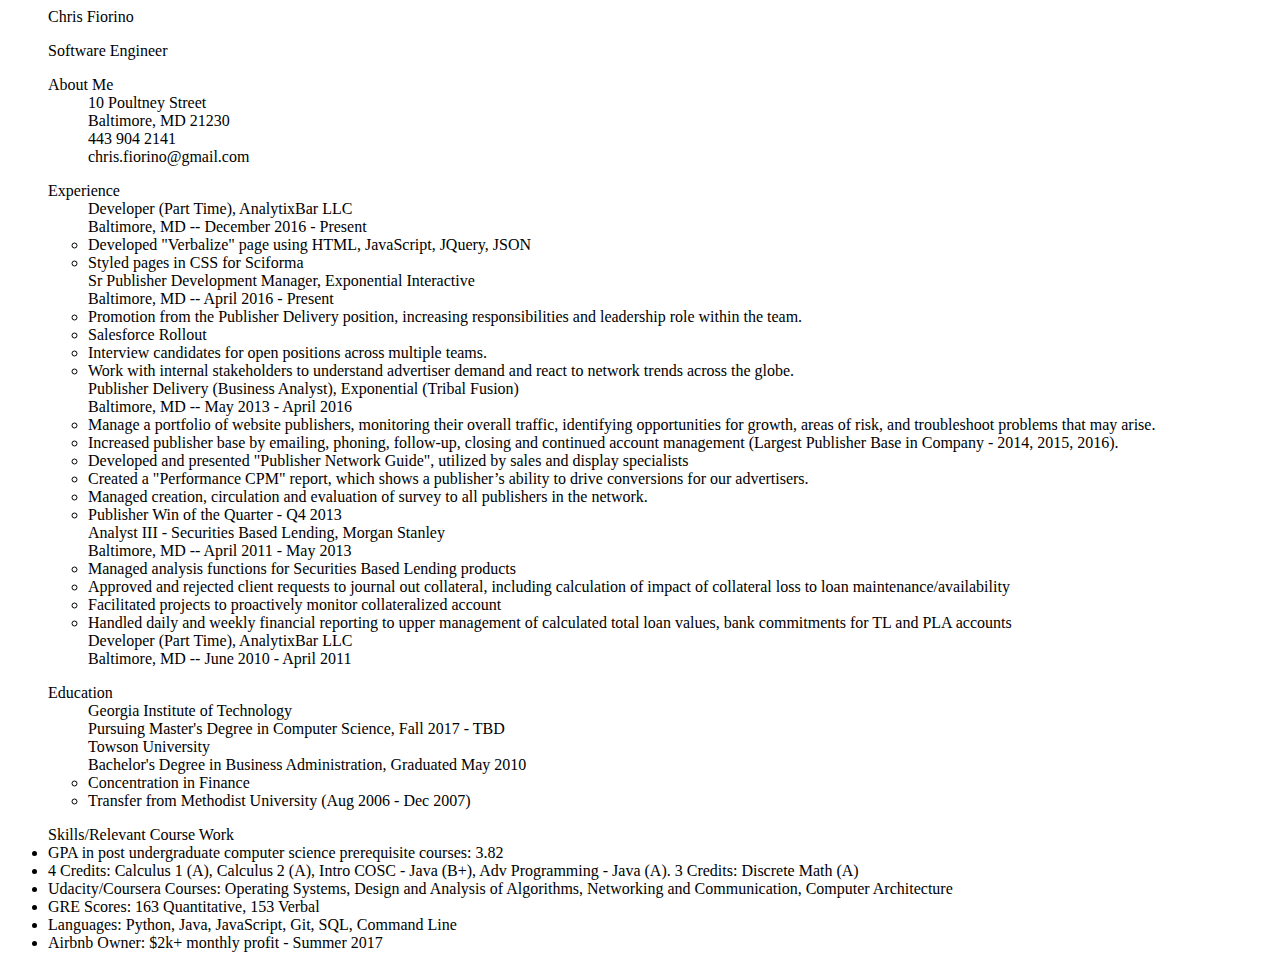
==== cfio.html @ d8e2fc2d "Add HTML via upload" ====
<DOCTYPE html>
<html>
    <head>
        <title>Chris Fiorino - Resume</title>
    </head>
    <body>
    
    	<div id="intro">
	        <ul> Chris Fiorino </ul>
	        <ul> Software Engineer </ul>
	    </div>

	    <div id="header">
	    	<ul> About Me 
	     		<ul>10 Poultney Street</ul>
	    		<ul>Baltimore, MD 21230</ul>
	    		<ul>443 904 2141</ul>
	    		<ul>chris.fiorino@gmail.com</ul>
	    	</ul>
	    </div>		

	    <div id="header">
	    	<ul> Experience 
	    		<ul> Developer (Part Time), AnalytixBar LLC </ul>
	    		<ul> Baltimore, MD -- December 2016 - Present 	
	    			<li>Developed "Verbalize" page using HTML, JavaScript, JQuery, JSON</li>
	    			<li>Styled pages in CSS for Sciforma</li>
	    		</ul>

	    		<ul> Sr Publisher Development Manager, Exponential Interactive </ul>
	    		<ul> Baltimore, MD -- April 2016 - Present
	    			<li>Promotion from the Publisher Delivery position, increasing responsibilities and leadership role within the team.</li>
	    			<li>Salesforce Rollout</li>
	    			<li>Interview candidates for open positions across multiple teams.</li>
	    			<li>Work with internal stakeholders to understand advertiser demand and react to network trends across the globe.</li>	
	    		</ul>
	    				
	    		<ul> Publisher Delivery (Business Analyst), Exponential (Tribal Fusion) </ul>
	    		<ul> Baltimore, MD -- May 2013 - April 2016
	    			<li>Manage a portfolio of website publishers, monitoring their overall traffic, identifying opportunities for growth, areas of risk, and troubleshoot problems that may arise.</li>
	    			<li>Increased publisher base by emailing, phoning, follow-up, closing and continued account management (Largest Publisher Base in Company - 2014, 2015, 2016).</li>
	    			<li>Developed and presented "Publisher Network Guide", utilized by sales and display specialists</li>
	    			<li>Created a "Performance CPM" report, which shows a publisher’s ability to drive conversions for our advertisers. </li>
	    			<li>Managed creation, circulation and evaluation of survey to all publishers in the network.</li>
	    			<li>Publisher Win of the Quarter - Q4 2013</li>
	    		</ul>		

	    		<ul> Analyst III - Securities Based Lending, Morgan Stanley </ul>
	    		<ul> Baltimore, MD -- April 2011 - May 2013 
	    			<li>Managed analysis functions for Securities Based Lending products</li>
	    			<li>Approved and rejected client requests to journal out collateral, including calculation of impact of collateral loss to loan maintenance/availability</li>
	    			<li>Facilitated projects to proactively monitor collateralized account</li>
	    			<li>Handled daily and weekly financial reporting to upper management of calculated total loan values, bank commitments for TL and PLA accounts</li>
	    		</ul>

	    		<ul> Developer (Part Time), AnalytixBar LLC </ul>
	    		<ul> Baltimore, MD -- June 2010 - April 2011 </ul>
	    	</ul>
	    </div>	

		<div id="header">
	    	<ul> Education 
	    		<ul> Georgia Institute of Technology </ul>
	    		<ul> Pursuing Master's Degree in Computer Science, Fall 2017 - TBD </ul>

	    		<ul> Towson University </ul>
	    		<ul> Bachelor's Degree in Business Administration, Graduated May 2010 
	    		    <li>Concentration in Finance</li>
	    			<li>Transfer from Methodist University (Aug 2006 - Dec 2007)</li>
	    		</ul>
	    	</ul>
	    </div>	

		<div id="header">
	    	<ul> Skills/Relevant Course Work 
	    		<li>GPA in post undergraduate computer science prerequisite courses: 3.82
	    			<li>4 Credits: Calculus 1 (A), Calculus 2 (A), Intro COSC - Java (B+), Adv Programming - Java (A). 3 Credits: Discrete Math (A)</li>
	    			<li>Udacity/Coursera Courses: Operating Systems, Design and Analysis of Algorithms, Networking and Communication, Computer Architecture</li>
	    			</li>
	    		<li>GRE Scores: 163 Quantitative, 153 Verbal</li>
	    		<li>Languages: Python, Java, JavaScript, Git, SQL, Command Line</li>
	    		<li>Airbnb Owner: $2k+ monthly profit - Summer 2017 </li>
	    	</ul>
	    </div>
	</body>
</html>
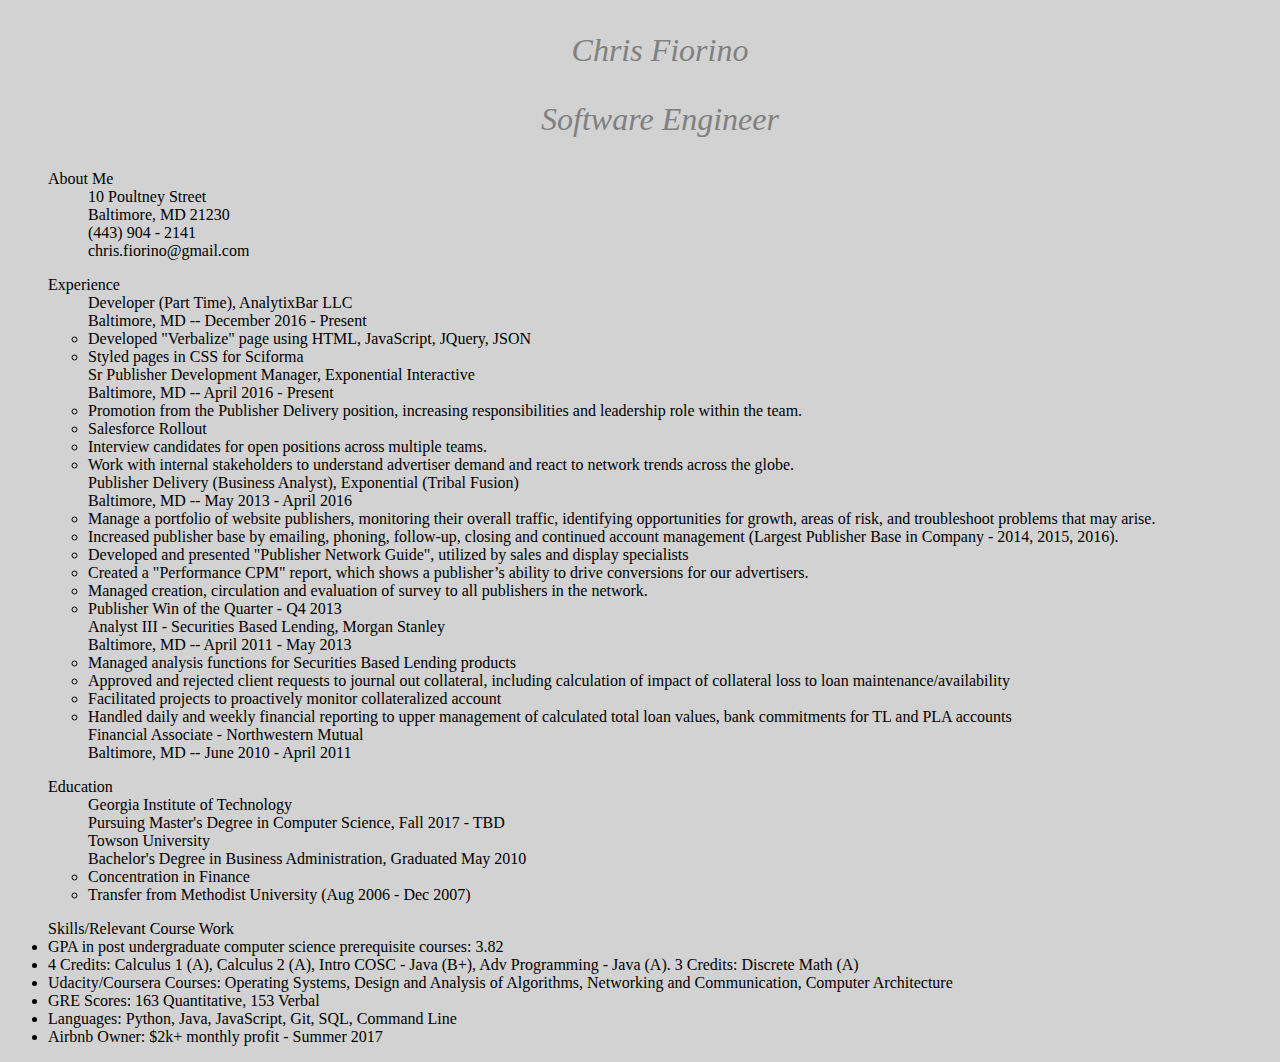
==== commit 89866228: "added css markings to html file and initial css styling to css file, maining for testing purposes, f" ====
--- a/cfio.html
+++ b/cfio.html
@@ -1,42 +1,45 @@
-<DOCTYPE html>
+<!DOCTYPE html>
 <html>
     <head>
         <title>Chris Fiorino - Resume</title>
+        <link rel = "stylesheet"
+        	type = "text/css"
+        	href = "myStyle.css" />
     </head>
     <body>
     
-    	<div id="intro">
+    	<div class="intro">
 	        <ul> Chris Fiorino </ul>
 	        <ul> Software Engineer </ul>
 	    </div>
 
-	    <div id="header">
-	    	<ul> About Me 
+	    <div class="section">
+	    	<ul class = "header"> About Me 
 	     		<ul>10 Poultney Street</ul>
 	    		<ul>Baltimore, MD 21230</ul>
-	    		<ul>443 904 2141</ul>
+	    		<ul>(443) 904 - 2141</ul>
 	    		<ul>chris.fiorino@gmail.com</ul>
 	    	</ul>
 	    </div>		
 
-	    <div id="header">
-	    	<ul> Experience 
-	    		<ul> Developer (Part Time), AnalytixBar LLC </ul>
-	    		<ul> Baltimore, MD -- December 2016 - Present 	
+	    <div class="section">
+	    	<ul class= "header"> Experience 
+	    		<ul class= "jobtitle"> Developer (Part Time), AnalytixBar LLC </ul>
+	    		<ul class= "city"> Baltimore, MD -- December 2016 - Present 	
 	    			<li>Developed "Verbalize" page using HTML, JavaScript, JQuery, JSON</li>
 	    			<li>Styled pages in CSS for Sciforma</li>
 	    		</ul>
 
-	    		<ul> Sr Publisher Development Manager, Exponential Interactive </ul>
-	    		<ul> Baltimore, MD -- April 2016 - Present
+	    		<ul class= "jobtitle"> Sr Publisher Development Manager, Exponential Interactive </ul>
+	    		<ul class= "city"> Baltimore, MD -- April 2016 - Present
 	    			<li>Promotion from the Publisher Delivery position, increasing responsibilities and leadership role within the team.</li>
 	    			<li>Salesforce Rollout</li>
 	    			<li>Interview candidates for open positions across multiple teams.</li>
 	    			<li>Work with internal stakeholders to understand advertiser demand and react to network trends across the globe.</li>	
 	    		</ul>
 	    				
-	    		<ul> Publisher Delivery (Business Analyst), Exponential (Tribal Fusion) </ul>
-	    		<ul> Baltimore, MD -- May 2013 - April 2016
+	    		<ul class= "jobtitle"> Publisher Delivery (Business Analyst), Exponential (Tribal Fusion) </ul>
+	    		<ul class= "city"> Baltimore, MD -- May 2013 - April 2016
 	    			<li>Manage a portfolio of website publishers, monitoring their overall traffic, identifying opportunities for growth, areas of risk, and troubleshoot problems that may arise.</li>
 	    			<li>Increased publisher base by emailing, phoning, follow-up, closing and continued account management (Largest Publisher Base in Company - 2014, 2015, 2016).</li>
 	    			<li>Developed and presented "Publisher Network Guide", utilized by sales and display specialists</li>
@@ -45,21 +48,21 @@
 	    			<li>Publisher Win of the Quarter - Q4 2013</li>
 	    		</ul>		
 
-	    		<ul> Analyst III - Securities Based Lending, Morgan Stanley </ul>
-	    		<ul> Baltimore, MD -- April 2011 - May 2013 
+	    		<ul class= "jobtitle"> Analyst III - Securities Based Lending, Morgan Stanley </ul>
+	    		<ul class= "city"> Baltimore, MD -- April 2011 - May 2013 
 	    			<li>Managed analysis functions for Securities Based Lending products</li>
 	    			<li>Approved and rejected client requests to journal out collateral, including calculation of impact of collateral loss to loan maintenance/availability</li>
 	    			<li>Facilitated projects to proactively monitor collateralized account</li>
 	    			<li>Handled daily and weekly financial reporting to upper management of calculated total loan values, bank commitments for TL and PLA accounts</li>
 	    		</ul>
 
-	    		<ul> Developer (Part Time), AnalytixBar LLC </ul>
-	    		<ul> Baltimore, MD -- June 2010 - April 2011 </ul>
+	    		<ul class= "jobtitle"> Financial Associate - Northwestern Mutual </ul>
+	    		<ul class= "city"> Baltimore, MD -- June 2010 - April 2011 </ul>
 	    	</ul>
 	    </div>	
 
-		<div id="header">
-	    	<ul> Education 
+		<div class="section">
+	    	<ul class= "header"> Education 
 	    		<ul> Georgia Institute of Technology </ul>
 	    		<ul> Pursuing Master's Degree in Computer Science, Fall 2017 - TBD </ul>
 
@@ -71,8 +74,8 @@
 	    	</ul>
 	    </div>	
 
-		<div id="header">
-	    	<ul> Skills/Relevant Course Work 
+		<div class="section">
+	    	<ul class= "header"> Skills/Relevant Course Work 
 	    		<li>GPA in post undergraduate computer science prerequisite courses: 3.82
 	    			<li>4 Credits: Calculus 1 (A), Calculus 2 (A), Intro COSC - Java (B+), Adv Programming - Java (A). 3 Credits: Discrete Math (A)</li>
 	    			<li>Udacity/Coursera Courses: Operating Systems, Design and Analysis of Algorithms, Networking and Communication, Computer Architecture</li>
--- a/myStyle.css
+++ b/myStyle.css
@@ -0,0 +1,10 @@
+/* chris fiorino personal webpage style sheet */ 
+
+body {
+	background-color: #d2d2d2;
+}
+body div.intro {
+ color: #808080;
+ text-align: center;
+ font: italic 200% fantasy;
+}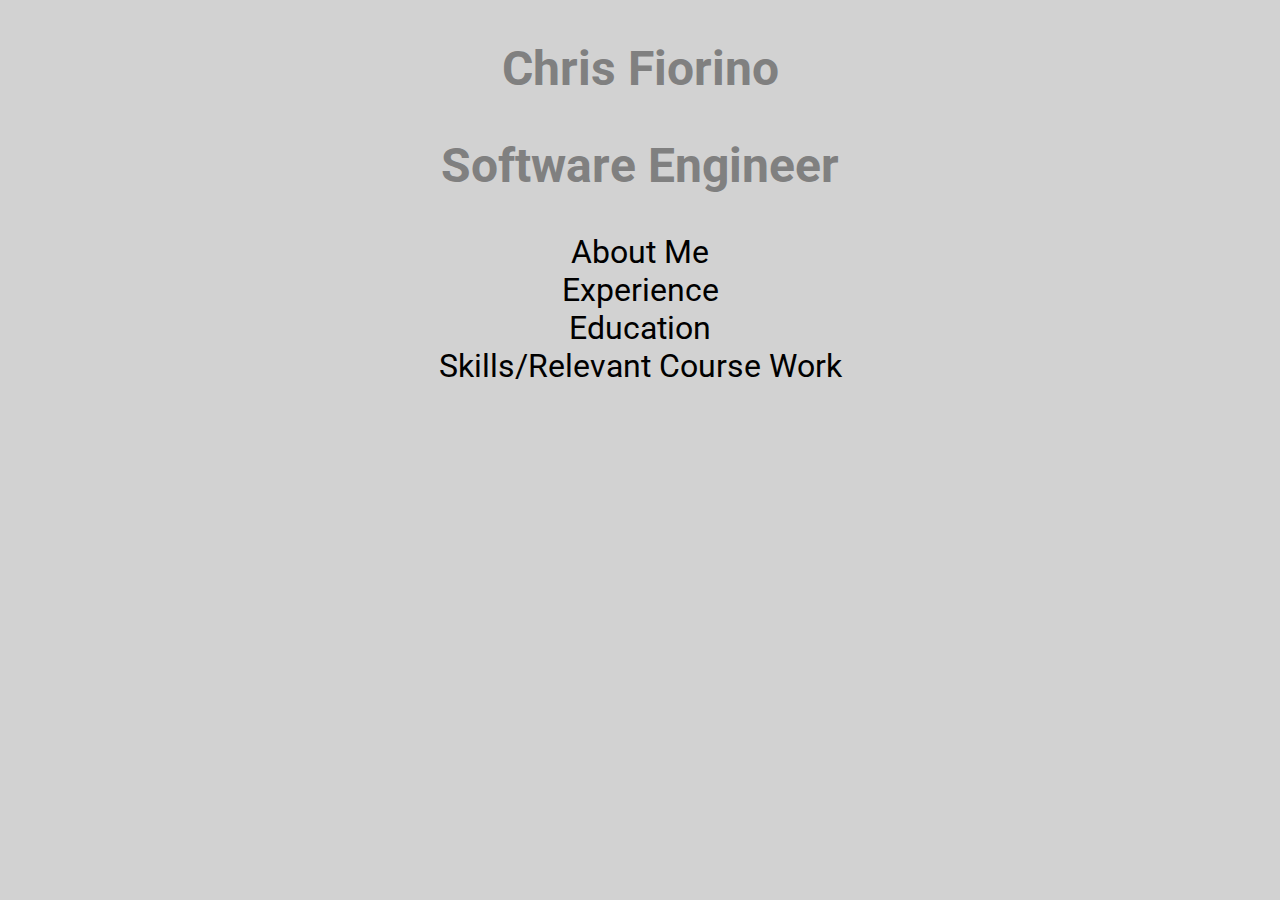
==== commit eff5273a: "added styling and removed blank spaces on html file" ====
--- a/cfio.html
+++ b/cfio.html
@@ -2,19 +2,22 @@
 <html>
     <head>
         <title>Chris Fiorino - Resume</title>
+        <link href="https://fonts.googleapis.com/css?family=Roboto" rel="stylesheet">
+		<script src="jquery-3.2.1.js"></script>
         <link rel = "stylesheet"
         	type = "text/css"
-        	href = "myStyle.css" />
+        	href = "myStyle.css" />  	
+
     </head>
     <body>
     
     	<div class="intro">
-	        <ul> Chris Fiorino </ul>
-	        <ul> Software Engineer </ul>
+	        <h2>Chris Fiorino</h2>
+	        <h2>Software Engineer</h2>
 	    </div>
 
-	    <div class="section">
-	    	<ul class = "header"> About Me 
+	    <div class="header">About Me
+	    	<ul class = "section">  
 	     		<ul>10 Poultney Street</ul>
 	    		<ul>Baltimore, MD 21230</ul>
 	    		<ul>(443) 904 - 2141</ul>
@@ -22,8 +25,8 @@
 	    	</ul>
 	    </div>		
 
-	    <div class="section">
-	    	<ul class= "header"> Experience 
+	    <div class="header">Experience
+	    	<ul class= "section">  
 	    		<ul class= "jobtitle"> Developer (Part Time), AnalytixBar LLC </ul>
 	    		<ul class= "city"> Baltimore, MD -- December 2016 - Present 	
 	    			<li>Developed "Verbalize" page using HTML, JavaScript, JQuery, JSON</li>
@@ -61,8 +64,8 @@
 	    	</ul>
 	    </div>	
 
-		<div class="section">
-	    	<ul class= "header"> Education 
+		<div class="header">Education
+	    	<ul class= "section">  
 	    		<ul> Georgia Institute of Technology </ul>
 	    		<ul> Pursuing Master's Degree in Computer Science, Fall 2017 - TBD </ul>
 
@@ -74,8 +77,8 @@
 	    	</ul>
 	    </div>	
 
-		<div class="section">
-	    	<ul class= "header"> Skills/Relevant Course Work 
+		<div class="header">Skills/Relevant Course Work
+	    	<ul class= "section">  
 	    		<li>GPA in post undergraduate computer science prerequisite courses: 3.82
 	    			<li>4 Credits: Calculus 1 (A), Calculus 2 (A), Intro COSC - Java (B+), Adv Programming - Java (A). 3 Credits: Discrete Math (A)</li>
 	    			<li>Udacity/Coursera Courses: Operating Systems, Design and Analysis of Algorithms, Networking and Communication, Computer Architecture</li>
@@ -85,6 +88,12 @@
 	    		<li>Airbnb Owner: $2k+ monthly profit - Summer 2017 </li>
 	    	</ul>
 	    </div>
+
+	    <script>
+	    	$(document).ready(function() {
+	    		$(".section").hide();
+	    	});
+	    </script>
 	</body>
 </html>
 
--- a/myStyle.css
+++ b/myStyle.css
@@ -1,10 +1,18 @@
 /* chris fiorino personal webpage style sheet */ 
+
+div {
+	display: block;
+}
 
 body {
 	background-color: #d2d2d2;
+    font-family: 'Roboto';
+    font-style: normal;
+    font-size: 200%;
+    text-align: center;
 }
 body div.intro {
- color: #808080;
- text-align: center;
- font: italic 200% fantasy;
+ 	color: #808080;
+ 	text-align: center;
+ 	font: 200%;
 }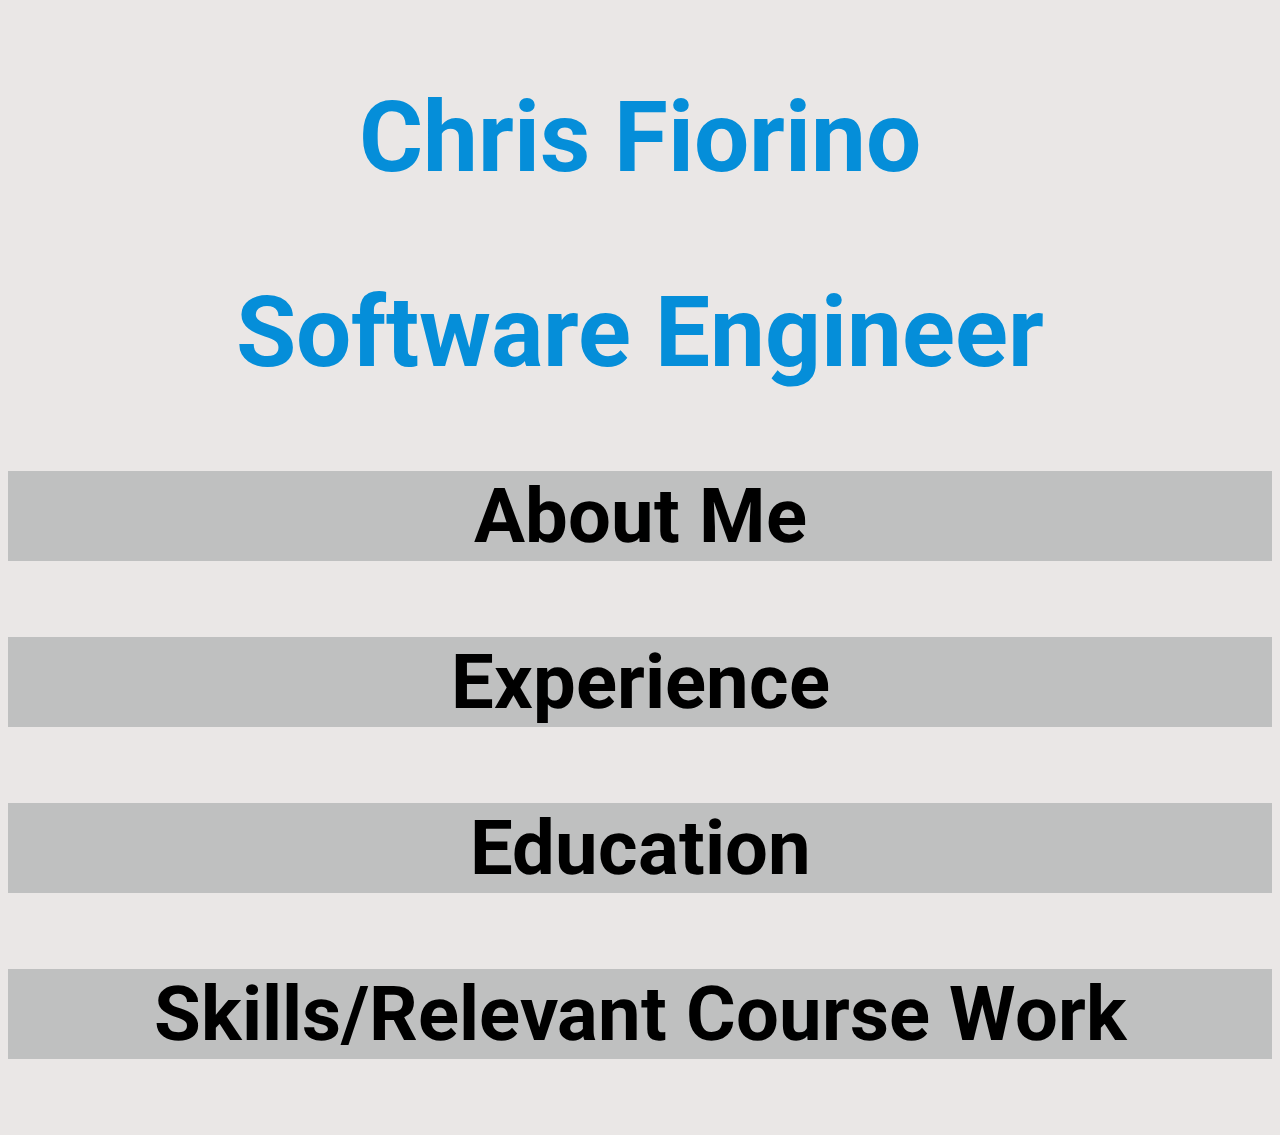
==== commit e7dffa20: "made css tweaks" ====
--- a/cfio.html
+++ b/cfio.html
@@ -3,7 +3,8 @@
     <head>
         <title>Chris Fiorino - Resume</title>
         <link href="https://fonts.googleapis.com/css?family=Roboto" rel="stylesheet">
-		<script src="jquery-3.2.1.js"></script>
+		<script type="text/javascript" src="jquery-3.2.1.js"></script>
+		<script type="text/javascript" src="personalsite.js"></script>
         <link rel = "stylesheet"
         	type = "text/css"
         	href = "myStyle.css" />  	
@@ -16,84 +17,82 @@
 	        <h2>Software Engineer</h2>
 	    </div>
 
-	    <div class="header">About Me
-	    	<ul class = "section">  
-	     		<ul>10 Poultney Street</ul>
-	    		<ul>Baltimore, MD 21230</ul>
-	    		<ul>(443) 904 - 2141</ul>
-	    		<ul>chris.fiorino@gmail.com</ul>
-	    	</ul>
-	    </div>		
+	    <div class="header" id="aboutme">
+	    	<h3>About Me</h3>
+		    	<div class = "section" id="aboutmecontent">  
+		     		<p>10 Poultney Street</p>
+		    		<p>Baltimore, MD 21230</p>
+		    		<p>(443) 904 - 2141</p>
+		    		<p>chris.fiorino@gmail.com</p>
+		    	</div>
+	   	</div>	
 
-	    <div class="header">Experience
-	    	<ul class= "section">  
-	    		<ul class= "jobtitle"> Developer (Part Time), AnalytixBar LLC </ul>
-	    		<ul class= "city"> Baltimore, MD -- December 2016 - Present 	
-	    			<li>Developed "Verbalize" page using HTML, JavaScript, JQuery, JSON</li>
-	    			<li>Styled pages in CSS for Sciforma</li>
-	    		</ul>
+	    <div class="header" id="experience">
+	    	<h3>Experience</h3>
+		    	<div class= "section" id="experiencecontent">  
+		    		<h3 class= "jobtitle"> Developer (Part Time), AnalytixBar LLC </h3>
+		    		<h3 class= "city"> Baltimore, MD -- December 2016 - Present 	
+		    			<p>Developed "Verbalize" page using HTML, JavaScript, JQuery, JSON</p>
+		    			<p>Styled pages in CSS for Sciforma</p>
+		    		</h3>
 
-	    		<ul class= "jobtitle"> Sr Publisher Development Manager, Exponential Interactive </ul>
-	    		<ul class= "city"> Baltimore, MD -- April 2016 - Present
-	    			<li>Promotion from the Publisher Delivery position, increasing responsibilities and leadership role within the team.</li>
-	    			<li>Salesforce Rollout</li>
-	    			<li>Interview candidates for open positions across multiple teams.</li>
-	    			<li>Work with internal stakeholders to understand advertiser demand and react to network trends across the globe.</li>	
-	    		</ul>
-	    				
-	    		<ul class= "jobtitle"> Publisher Delivery (Business Analyst), Exponential (Tribal Fusion) </ul>
-	    		<ul class= "city"> Baltimore, MD -- May 2013 - April 2016
-	    			<li>Manage a portfolio of website publishers, monitoring their overall traffic, identifying opportunities for growth, areas of risk, and troubleshoot problems that may arise.</li>
-	    			<li>Increased publisher base by emailing, phoning, follow-up, closing and continued account management (Largest Publisher Base in Company - 2014, 2015, 2016).</li>
-	    			<li>Developed and presented "Publisher Network Guide", utilized by sales and display specialists</li>
-	    			<li>Created a "Performance CPM" report, which shows a publisher’s ability to drive conversions for our advertisers. </li>
-	    			<li>Managed creation, circulation and evaluation of survey to all publishers in the network.</li>
-	    			<li>Publisher Win of the Quarter - Q4 2013</li>
-	    		</ul>		
+		    		<h3 class= "jobtitle"> Sr Publisher Development Manager, Exponential Interactive </h3>
+		    		<h3 class= "city"> Baltimore, MD -- April 2016 - Present
+		    			<p>Promotion from the Publisher Delivery position, increasing responsibilities and leadership role within the team.</p>
+		    			<p>Salesforce Rollout</p>
+		    			<p>Interview candidates for open positions across multiple teams.</p>
+		    			<p>Work with internal stakeholders to understand advertiser demand and react to network trends across the globe.</p>	
+		    		</h3>
+		    				
+		    		<h3 class= "jobtitle"> Publisher Delivery (Business Analyst), Exponential (Tribal Fusion) </h3>
+		    		<h3 class= "city"> Baltimore, MD -- May 2013 - April 2016
+		    			<p>Manage a portfolio of website publishers, monitoring their overall traffic, identifying opportunities for growth, areas of risk, and troubleshoot problems that may arise.</p>
+		    			<p>Increased publisher base by emailing, phoning, follow-up, closing and continued account management (Largest Publisher Base in Company - 2014, 2015, 2016).</p>
+		    			<p>Developed and presented "Publisher Network Guide", utilized by sales and display specialists</p>
+		    			<p>Created a "Performance CPM" report, which shows a publisher’s ability to drive conversions for our advertisers. </p>
+		    			<p>Managed creation, circulation and evaluation of survey to all publishers in the network.</p>
+		    			<p>Publisher Win of the Quarter - Q4 2013</p>
+		    		</h3>		
 
-	    		<ul class= "jobtitle"> Analyst III - Securities Based Lending, Morgan Stanley </ul>
-	    		<ul class= "city"> Baltimore, MD -- April 2011 - May 2013 
-	    			<li>Managed analysis functions for Securities Based Lending products</li>
-	    			<li>Approved and rejected client requests to journal out collateral, including calculation of impact of collateral loss to loan maintenance/availability</li>
-	    			<li>Facilitated projects to proactively monitor collateralized account</li>
-	    			<li>Handled daily and weekly financial reporting to upper management of calculated total loan values, bank commitments for TL and PLA accounts</li>
-	    		</ul>
+		    		<h3 class= "jobtitle"> Analyst III - Securities Based Lending, Morgan Stanley </h3>
+		    		<h3 class= "city"> Baltimore, MD -- April 2011 - May 2013 
+		    			<p>Managed analysis functions for Securities Based Lending products</p>
+		    			<p>Approved and rejected client requests to journal out collateral, including calculation of impact of collateral loss to loan maintenance/availability</p>
+		    			<p>Facilitated projects to proactively monitor collateralized account</p>
+		    			<p>Handled daily and weekly financial reporting to upper management of calculated total loan values, bank commitments for TL and PLA accounts</p>
+		    		</h3>
 
-	    		<ul class= "jobtitle"> Financial Associate - Northwestern Mutual </ul>
-	    		<ul class= "city"> Baltimore, MD -- June 2010 - April 2011 </ul>
-	    	</ul>
+		    		<h3 class= "jobtitle"> Financial Associate - Northwestern Mutual </h3>
+		    		<h3 class= "city"> Baltimore, MD -- June 2010 - April 2011 </h3>
+		    	</div>
+		</div>	
+
+		<div class="header" id="education">
+			<h3>Education</h3>
+		    	<div class= "section" id="educationcontent">  
+		    		<p> Georgia Institute of Technology </p>
+		    		<p> Pursuing Master's Degree in Computer Science, Fall 2017 - TBD </p>
+
+		    		<p> Towson University </p>
+		    		<p> Bachelor's Degree in Business Administration, Graduated May 2010 
+		    		    <p>Concentration in Finance</p>
+		    			<p>Transfer from Methodist University (Aug 2006 - Dec 2007)</p>
+		    		</p>
+		    	</div>	
 	    </div>	
 
-		<div class="header">Education
-	    	<ul class= "section">  
-	    		<ul> Georgia Institute of Technology </ul>
-	    		<ul> Pursuing Master's Degree in Computer Science, Fall 2017 - TBD </ul>
-
-	    		<ul> Towson University </ul>
-	    		<ul> Bachelor's Degree in Business Administration, Graduated May 2010 
-	    		    <li>Concentration in Finance</li>
-	    			<li>Transfer from Methodist University (Aug 2006 - Dec 2007)</li>
-	    		</ul>
-	    	</ul>
-	    </div>	
-
-		<div class="header">Skills/Relevant Course Work
-	    	<ul class= "section">  
-	    		<li>GPA in post undergraduate computer science prerequisite courses: 3.82
-	    			<li>4 Credits: Calculus 1 (A), Calculus 2 (A), Intro COSC - Java (B+), Adv Programming - Java (A). 3 Credits: Discrete Math (A)</li>
-	    			<li>Udacity/Coursera Courses: Operating Systems, Design and Analysis of Algorithms, Networking and Communication, Computer Architecture</li>
-	    			</li>
-	    		<li>GRE Scores: 163 Quantitative, 153 Verbal</li>
-	    		<li>Languages: Python, Java, JavaScript, Git, SQL, Command Line</li>
-	    		<li>Airbnb Owner: $2k+ monthly profit - Summer 2017 </li>
-	    	</ul>
+		<div class="header" id="skills">
+			<h3>Skills/Relevant Course Work</h3>
+		    	<div class= "section" id="skillscontent">  
+		    		<p>GPA in post undergraduate computer science prerequisite courses: 3.82
+		    			<p>4 Credits: Calculus 1 (A), Calculus 2 (A), Intro COSC - Java (B+), Adv Programming - Java (A). 3 Credits: Discrete Math (A)</p>
+		    			<p>Udacity/Coursera Courses: Operating Systems, Design and Analysis of Algorithms, Networking and Communication, Computer Architecture</p>
+		    			</p>
+		    		<p>GRE Scores: 163 Quantitative, 153 Verbal</p>
+		    		<p>Languages: Python, Java, JavaScript, Git, SQL, Command Line</p>
+		    		<p>Airbnb Owner: $2k+ monthly profit - Summer 2017 </p>
+		    	</div>
 	    </div>
-
-	    <script>
-	    	$(document).ready(function() {
-	    		$(".section").hide();
-	    	});
-	    </script>
 	</body>
 </html>
 
--- a/myStyle.css
+++ b/myStyle.css
@@ -5,14 +5,25 @@
 }
 
 body {
-	background-color: #d2d2d2;
+	background-color: #EAE7E6;
     font-family: 'Roboto';
     font-style: normal;
-    font-size: 200%;
+    font-size: 65px;
     text-align: center;
 }
+
+/* Intro Section */
 body div.intro {
- 	color: #808080;
+ 	color: #058ED9;
  	text-align: center;
- 	font: 200%;
-}+}
+
+/*Section Div Color*/
+body div.header {
+	background-color: #BFC0C0;
+}
+
+/*Section Content*/
+body div div.section {
+	font-size: 100%;
+}
